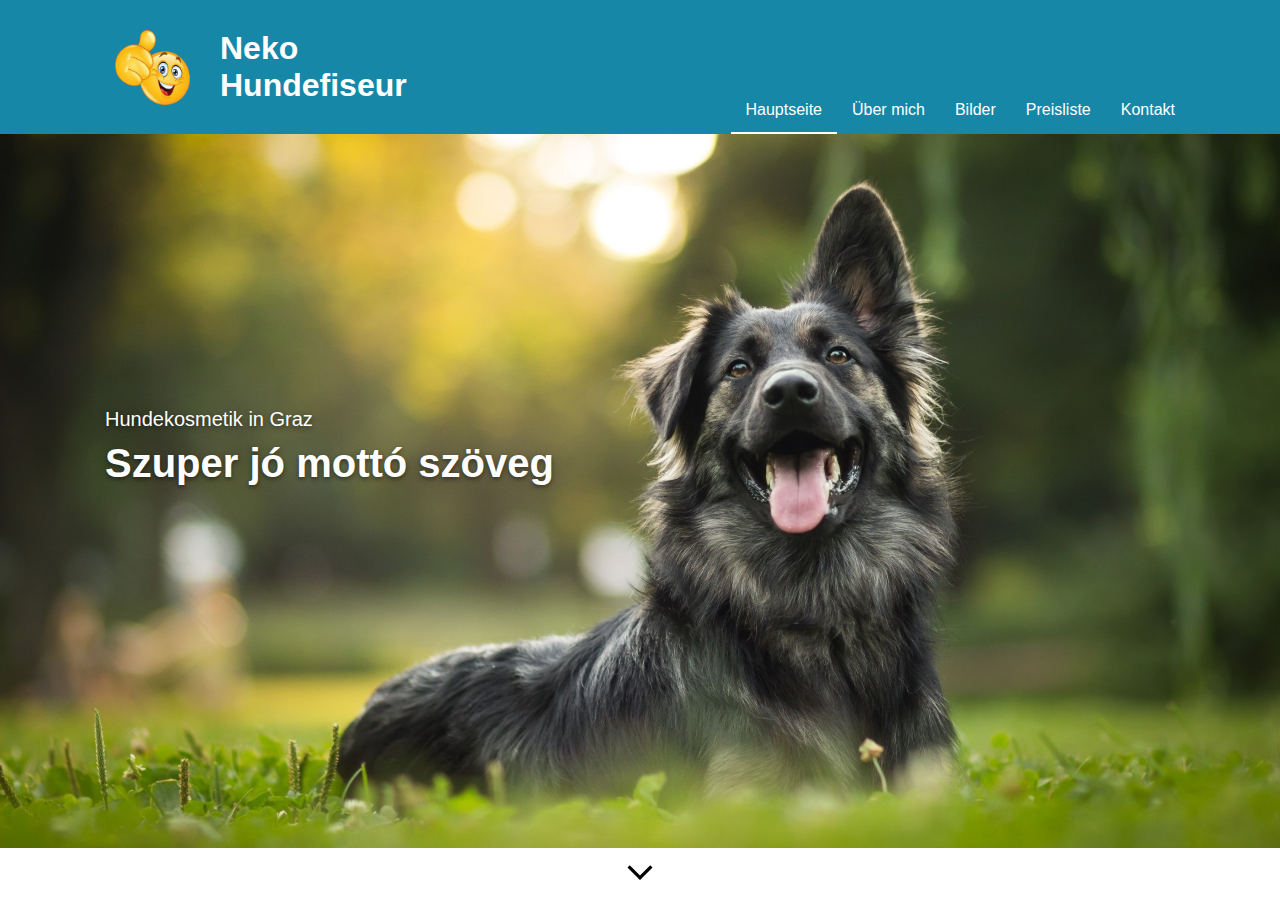
==== website/index.html @ cc39399c "index.html elkezdése" ====
<!DOCTYPE html>
<html lang="en">
<head>
    <meta charset="UTF-8">
    <meta http-equiv="X-UA-Compatible" content="IE=edge">
    <meta name="viewport" content="width=device-width, initial-scale=1.0">
    <title>Document</title>
    <link rel="stylesheet" type="text/css" href="main.css">
</head>
<body>
    <div class="main-div">
        <div style="z-index: 10; width: 100%;">
            <div class="header-div">
                <div class="direction-on-size-3 header-div-content">
                    <input id="check01" type="checkbox" name="menu" />
                    <label for="check01"  class="toolbar-menu-button"><img src="menu_FILL0_wght400_GRAD0_opsz48.svg" alt="menu"></label>
                    <ul class="submenu">
                        <li><a href="index.html">Hauptseite</a></li>
                        <li><a href="about_me.html">Über mich</a></li>
                        <li><a href="pictures.html">Bilder</a></li>
                        <li><a href="price_list.html">Preisliste</a></li>
                        <li><a href="contact.html">Kontakt</a></li>

            
                    </ul>

                    <a href="index.html" class="layout-horizontal header-logo-div">
                        <img src="logo.png" alt="Logo" class="image-logo">
                        <h1 class>Neko<br>Hundefiseur</h1>
                    </a>    
                    <div class="layout-horizontal toolbar-div">
                        <a href="index.html" class="toolbar-button toolbar-button-selected">Hauptseite</a>
                        <a href="about_me.html" class="toolbar-button">Über mich</a>
                        <a href="pictures.html" class="toolbar-button">Bilder</a>
                        <a href="price_list.html" class="toolbar-button">Preisliste</a>
                        <a href="contact.html" class="toolbar-button">Kontakt</a>
                    </div>
                </div>
            </div>
        </div>
        <div class="main-body-div">
            <div class="image-main-div">
                <img src="pami.jpg" alt="Pami kutya">
                <div>
                    <h2>Hundekosmetik in Graz</h2>   
                    <h1>Szuper jó mottó szöveg</h1>   
                </div>
            </div>
            <a href="#mich"><img src="expand_more_FILL0_wght400_GRAD0_opsz48.svg" alt="down arrow" class="more"></a>
            
            <div class="div-content">
                <h3 id="mich">Ein paar Worte über mich</h2>
                <div class="direction-on-size">
                    <img src="norbert.jpg" alt="down arrow" class="large-image">
                    <div class="align-up">
                        <p class="large">Lorem ipsum dolor sit amet consectetur adipisicing elit. Rerum, rem. Laborum consequuntur inventore atque suscipit modi commodi, ab omnis incidunt ipsam hic blanditiis asperiores, minus sequi pariatur architecto quidem perferendis! Officia harum accusamus cum quisquam distinctio, quae nemo. Quibusdam distinctio rerum, consequatur excepturi saepe dolorum accusamus beatae soluta vitae harum ullam. Porro autem nihil perferendis doloremque culpa quae accusantium est laborum aut nesciunt! Earum possimus quae tempora, pariatur odit dolor nihil nostrum soluta commodi, quas dignissimos? Odit debitis illo facere? Vel, et sapiente ipsam ipsa ex nesciunt sit ad doloremque, iusto voluptates animi explicabo aspernatur, accusamus labore fugit non nam.
                        </p>
                        <button onclick="location.href='about_me.html'" type="button">Vollständige Einführung</button>
                    </div>
                </div>   
            </div> 
        </div>
    </div>
</body>
</html>
---- website/main.css ----
html, body, div{
    scroll-behavior: smooth;
}


::-webkit-scrollbar {
    width: 15px;
    background-color: #1687A7;
  }
  
  

  ::-webkit-scrollbar-thumb {
    border-radius: 10px;
    background-color: white;
    border: 3px solid #1687A7;

  }

  ::-webkit-scrollbar-thumb:hover {
    background-color: #D3E0EA;

  }

  ::-webkit-scrollbar-thumb:active {
    background-color: #276678;

  }
  

.layout-horizontal{
    display: flex;
    flex-direction: row;
   flex-wrap: nowrap;
   align-items: center;
}


.image-main-div img{

object-fit: cover;

}

.image-main-div div{

    position:absolute;
    bottom: 50%;
    margin-left: 100px;
    margin-right: 100px;
    color: white;

}

.image-main-div h1{

    font-size: 40px;

}

.image-main-div h2{

    font-size: 20px;
    font-weight: unset;

}

.image-main-div h1, .image-main-div h2{

    text-shadow: 0px 2px 5px rgba(0, 0, 0, 0.5);

}

p.large{
    font-size: large;
}

.large-image{
    width: 400px;
    max-width: 400px;
    min-width: none;
    border-radius: 25px;
    display: block;
    margin-right: 25px;
    align-self: flex-start;
}



body {
    padding: 0;
    margin: 0;
    font-family: 'Rubik', sans-serif;

    
    height: 100%;
    overflow: hidden
}

.more{

    width: 100%;
    height: 50px;

    animation-name: floating; 
    animation-duration: 2s; 
    animation-iteration-count: infinite; 
    animation-timing-function: ease-in-out; 
}

@keyframes floating { 
    0% { transform: translate(0,  -5px); } 
    50%  { transform: translate(0, 5px); } 
    100%   { transform: translate(0, -5px); }     
} 

.main-div{
    display: flex;
    flex-direction: column;
    flex-wrap: nowrap;
    align-items: center;
}



.header-div{
    background-color: #1687A7;
    width: 100%;
}

.header-div-content, .div-content{
    max-width: 1100px;
    margin: auto;
}


.div-content{
    padding-left: 10px;
    padding-right: 10px;
}








.main-body-div{
    overflow-y: scroll;
    height: calc(100vh - 136px);
    width: 100%;

}


.image-main-div, .image-main-div img{
    height: calc(100vh - 136px - 50px);
    width: 100%;
    position: relative;

}

.direction-on-size-3, .direction-on-size{
    display: flex;
    flex-direction: row;
   flex-wrap: nowrap;
   align-items: center;
}

.toolbar-div{
    margin-top: auto;
    margin-left: auto;
}

.image-logo{
    width: 75px;
    height: 75px;
    margin-right: 25px;
}

.header-logo-div{
    margin: 25px;
    width: fit-content;
}

.toolbar-menu-button{
    display: none;
    margin-left: 15px;
    margin-right: 5px;
}

ul.submenu{

    display: none;
    transform: translateY(-159px);
    position: absolute;
    z-index: -20;
    width: 100%;
    list-style-type: none;
    padding: 0;
    background-color: #D3E0EA;
    transition: transform 200ms;
}

@media (max-width: 850px) {

    .large-image{
        width: 100%;
        margin-right: auto;
        margin-left: auto;
        margin-bottom: 15px;

    }

    .main-body-div{
        height: calc(100vh - 136px - 47px); 
    }

    .image-main-div, .image-main-div img{
        height: calc(100vh - 136px - 50px - 49px);   
    }

    .direction-on-size-3, .direction-on-size{
        flex-direction: column;
    }

    .toolbar-div{
        margin-top: 0;
        margin-left: 0;
    }


    .image-main-div h1{

        font-size: 30px;  
    }
    
    .image-main-div h2{
    
        font-size: 20px;   
    }

    .image-main-div div{

     
        margin-left: 66.66px;
        margin-right: 66.66px;
    
    }
    

    @media (max-width: 500px) {

        .main-body-div{
            height: calc(100vh - 136px + 64px);    
        }

        .image-main-div, .image-main-div img{
            height: calc(100vh - 136px - 50px + 64px);   
        }

        .toolbar-button{

            display: none;
    
        }

        .toolbar-menu-button{
            display: unset;

        }
         

        ul.submenu{
            display: block;
        }            

        .direction-on-size-3{
            flex-direction: row;
            position: relative;
        }

        h1{
            font-size: large;
        }

        .image-main-div h1{

            font-size: 25px;  
        }
        
        .image-main-div h2{
        
            font-size: 20px;   
        }

        .image-main-div div{

     
            margin-left: 33.33px;
            margin-right: 33.33px;
        
        }

        .image-logo{
            width: 50px;
            height: 50px;

            margin-right: 10px;
        }

        .header-logo-div{
            margin: 10px;
            width: fit-content;
        }
        
    }
}



.toolbar-button{

    white-space: nowrap;

    text-decoration: none;
    padding: 15px;

    background: 
    linear-gradient(to right, rgba(100, 200, 200, 0), rgba(100, 200, 200, 0)),
    linear-gradient(to right, rgb(255, 255, 255), rgb(255, 255, 255), rgb(255, 255, 255));
  background-size: 100% 2px, 0 2px;
  background-position: 100% 100%, 50% 100%;
  background-repeat: no-repeat;
  transition: background-size 200ms, background-color 200ms;



}

.toolbar-button-selected{
    background-size: 0 2px, 100% 2px;
}

.toolbar-button:hover{

    background-color: rgba(255, 255, 255, 0.2);
}

.toolbar-button:active{
    background-size: 0 2px, 75% 2px;
    background-color: rgba(255, 255, 255, 0.4);
}

.header-div h1, .header-div p, .header-div a{
    color: white;
    text-decoration: none;
}


p, h1, h2, h3, h4{
    margin: 0px;
    padding: 5px;
}



input{
    display: none;
}


ul.submenu li{
    background-color: #D3E0EA;

} 

ul.submenu li a{
    display: block;
    color: black;
    padding: 15px;

} 
  
label {
    position: relative;
    cursor: pointer;
}
  
input:checked~ul.submenu {
    transform: translateY(158px);
}

h3{
    margin-bottom: 10px;
    font-weight:500;
    font-size: x-large;
}

button {
    transition: background-color 200ms;
    cursor: pointer;

    margin-top: 15px;


    background-color: transparent;
    border: 1px solid rgba(0, 0, 0, 0.5);    
    border-radius: 9999px;
    color: #276678;
    padding: 12.5px 25px;
    text-align: center;
    text-decoration: none;
    display: inline-block;
    font-size: large;
    
  }

  button:hover {
    background-color: rgba(0, 0, 0, 0.1);
  }

  button:active {
    background-color: rgba(0, 0, 0, 0.2);
  }


  .align-up{

    align-self: flex-start;
  }
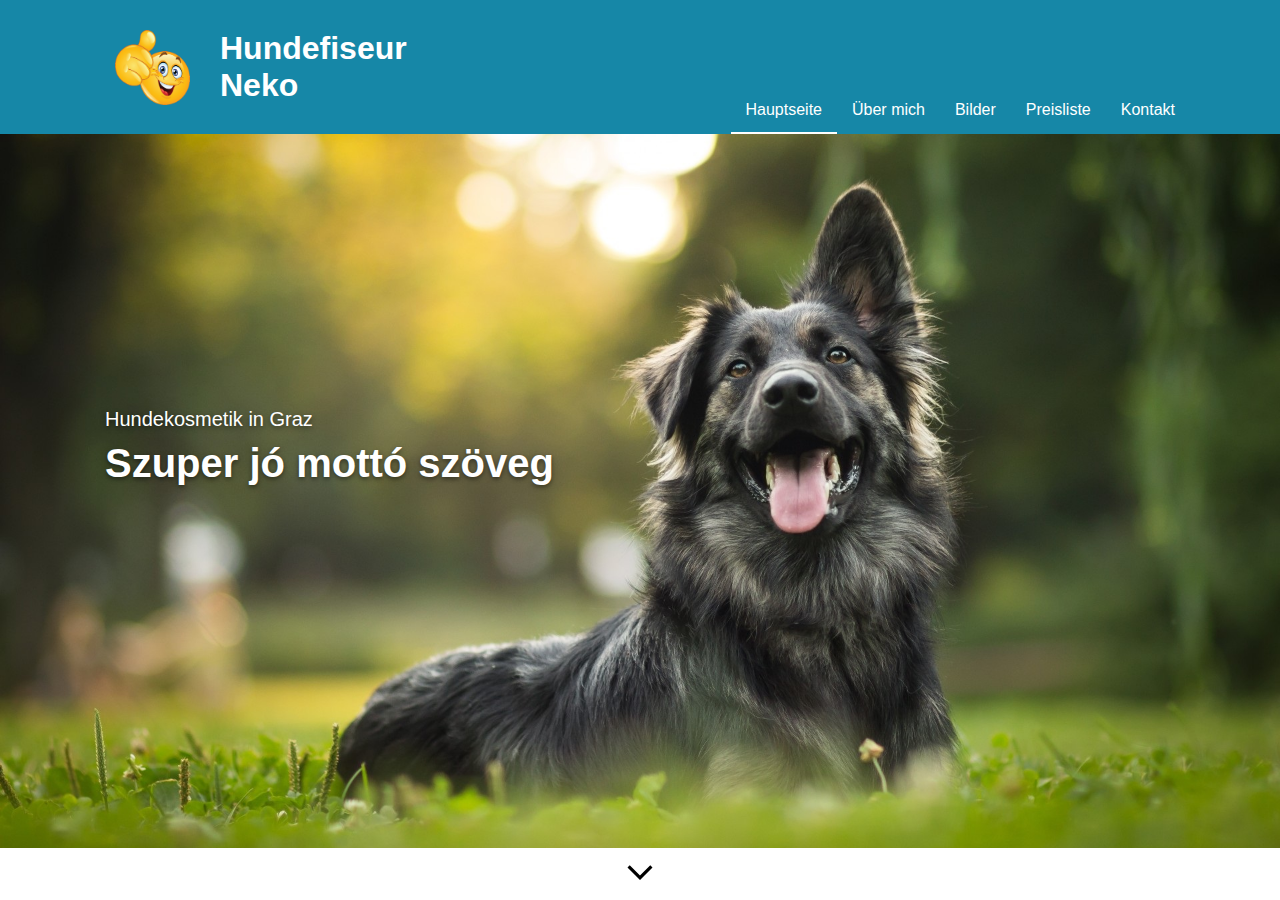
==== commit 677cbbbe: "87zuih" ====
--- a/website/index.html
+++ b/website/index.html
@@ -26,7 +26,7 @@
 
                     <a href="index.html" class="layout-horizontal header-logo-div">
                         <img src="logo.png" alt="Logo" class="image-logo">
-                        <h1 class>Neko<br>Hundefiseur</h1>
+                        <h1 class>Hundefiseur<br>Neko</h1>
                     </a>    
                     <div class="layout-horizontal toolbar-div">
                         <a href="index.html" class="toolbar-button toolbar-button-selected">Hauptseite</a>
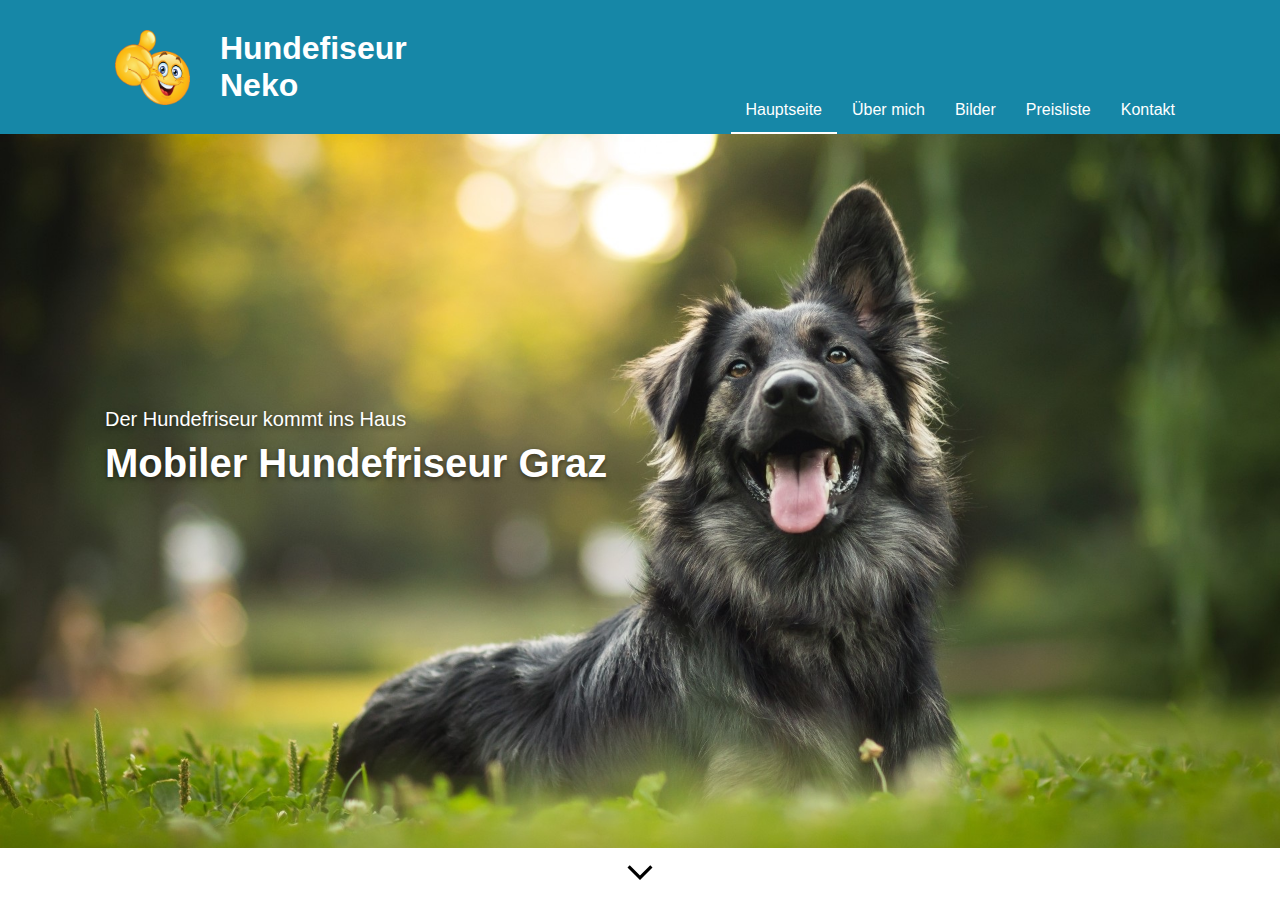
==== commit 9ad82214: "jgzjgghj" ====
--- a/website/index.html
+++ b/website/index.html
@@ -42,22 +42,42 @@
             <div class="image-main-div">
                 <img src="pami.jpg" alt="Pami kutya">
                 <div>
-                    <h2>Hundekosmetik in Graz</h2>   
-                    <h1>Szuper jó mottó szöveg</h1>   
+                    <h2>Der Hundefriseur kommt ins Haus</h2>   
+                    <h1>Mobiler Hundefriseur Graz</h1>   
                 </div>
             </div>
             <a href="#mich"><img src="expand_more_FILL0_wght400_GRAD0_opsz48.svg" alt="down arrow" class="more"></a>
             
             <div class="div-content">
-                <h3 id="mich">Ein paar Worte über mich</h2>
+                <h3 id="mich" style="margin-top: 0px;">Ein paar Worte über mich</h3>
                 <div class="direction-on-size">
                     <img src="norbert.jpg" alt="down arrow" class="large-image">
                     <div class="align-up">
-                        <p class="large">Lorem ipsum dolor sit amet consectetur adipisicing elit. Rerum, rem. Laborum consequuntur inventore atque suscipit modi commodi, ab omnis incidunt ipsam hic blanditiis asperiores, minus sequi pariatur architecto quidem perferendis! Officia harum accusamus cum quisquam distinctio, quae nemo. Quibusdam distinctio rerum, consequatur excepturi saepe dolorum accusamus beatae soluta vitae harum ullam. Porro autem nihil perferendis doloremque culpa quae accusantium est laborum aut nesciunt! Earum possimus quae tempora, pariatur odit dolor nihil nostrum soluta commodi, quas dignissimos? Odit debitis illo facere? Vel, et sapiente ipsam ipsa ex nesciunt sit ad doloremque, iusto voluptates animi explicabo aspernatur, accusamus labore fugit non nam.
+                        <p class="large">Ich habe Tiere schon immer geliebt. Ich habe selbst einen Hund und beschloss 2015, in Ungarn eine Ausbildung zur Hundefriseurin zu machen. Ich habe die Prüfungen mit gutem Erfolg bestanden. Im Jahr 2022 bin ich nach Österreich gezogen und möchte Kunden helfen, die aus irgendeinem Grund nicht zu einem Hundefriseur kommen können. Ich komme gerne zu Ihnen nach Hause und gebe Ihrem Hund eine Schönheitsbehandlung, ohne dass Sie Ihr Haus verlassen müssen.
                         </p>
                         <button onclick="location.href='about_me.html'" type="button">Vollständige Einführung</button>
                     </div>
                 </div>   
+
+                <h3>Előtte utána képek</h3>
+                <div class="align-center">
+                    <div class="direction-on-size">
+                        <img src="norbert.jpg" alt="down arrow" class="larger-image right-margin-on-size">
+                
+                        <img src="norbert.jpg" alt="down arrow" class="larger-image">
+                    </div>   
+                    <div class="direction-on-size margin-top">
+                        <img src="norbert.jpg" alt="down arrow" class="larger-image right-margin-on-size">
+                
+                        <img src="norbert.jpg" alt="down arrow" class="larger-image">
+                    </div>   
+
+                    <button onclick="location.href='pictures.html'" type="button">Több kép</button>
+                </div>
+
+                <h3>Kiemelt szolgáltatások</h3>
+                <button onclick="location.href='price_list.html'" type="button" class="primary" style="margin-right: 10px;">Tovább az árlistára</button>
+                <button onclick="location.href='contact.html'" type="button">Tovább az elérhetőségekre</button>
             </div> 
         </div>
     </div>
--- a/website/main.css
+++ b/website/main.css
@@ -76,17 +76,45 @@
     font-size: large;
 }
 
-.large-image{
-    width: 400px;
-    max-width: 400px;
+.large-image, .larger-image{
+
     min-width: none;
     border-radius: 25px;
     display: block;
     margin-right: 25px;
     align-self: flex-start;
-}
-
-
+    object-fit: cover;
+}
+
+.large-image{
+    max-width: 300px;
+    width: 300px;
+    max-height: 300px;
+    height: 300px;
+}
+
+.margin-top{
+   margin-top: 15px;     
+}
+
+.larger-image{   
+    display: flex !important;
+    align-self: stretch !important;
+    flex: 1;
+    width: 0px;
+    height: 400px;
+    margin-right: 0;
+}
+
+.align-center{
+    margin-left: auto;
+    margin-right: auto;
+    display: flex;
+    flex-direction: column;
+    align-items: center;
+    width: 100%;
+    justify-content: center;
+}
 
 body {
     padding: 0;
@@ -116,6 +144,7 @@
 } 
 
 .main-div{
+
     display: flex;
     flex-direction: column;
     flex-wrap: nowrap;
@@ -138,19 +167,46 @@
 .div-content{
     padding-left: 10px;
     padding-right: 10px;
-}
-
-
-
-
-
-
+    padding-bottom: 20px !important;
+}
+
+.icon{
+    width: 50px;
+    height: 50px;
+    object-fit:contain;
+    margin-right: 25px;
+    margin-bottom: 10px;
+    margin-top: 10px;
+}
+
+.align-hor{
+    display: flex;
+    flex-direction: row;
+}
+
+.contact-text, .contact-text-right{
+    font-size: larger;
+    font-weight: 500;
+    align-self: center;
+
+}
+
+.contact-text{
+
+
+}
+
+.contact-text-right{
+    flex: 1;
+    text-align: right;
+}
 
 
 .main-body-div{
     overflow-y: scroll;
     height: calc(100vh - 136px);
     width: 100%;
+
 
 }
 
@@ -167,6 +223,7 @@
     flex-direction: row;
    flex-wrap: nowrap;
    align-items: center;
+   width: 100%;
 }
 
 .toolbar-div{
@@ -204,9 +261,17 @@
     transition: transform 200ms;
 }
 
+.right-margin-on-size{
+    margin-right: 15px;
+}
+
 @media (max-width: 850px) {
 
-    .large-image{
+    .right-margin-on-size{
+        margin-right: 0px;
+    }
+
+    .large-image, .larger-image{
         width: 100%;
         margin-right: auto;
         margin-left: auto;
@@ -214,6 +279,11 @@
 
     }
 
+    .larger-image{
+        max-width: 100%;
+        min-height: 400px;
+    }
+
     .main-body-div{
         height: calc(100vh - 136px - 47px); 
     }
@@ -249,9 +319,27 @@
         margin-right: 66.66px;
     
     }
+
+ 
     
 
     @media (max-width: 500px) {
+
+        .large-image{
+            aspect-ratio: 1/1;
+            width:100%;
+            height: 100%;
+            min-width: 0px;
+            min-height: 0px;
+        }
+
+        .larger-image{
+            aspect-ratio: 3/2;
+            width: auto;
+            height: auto;
+            min-width: 0;
+            min-height: 0;
+        }
 
         .main-body-div{
             height: calc(100vh - 136px + 64px);    
@@ -396,20 +484,21 @@
 h3{
     margin-bottom: 10px;
     font-weight:500;
+    margin-top: 50px;
     font-size: x-large;
 }
 
-button {
-    transition: background-color 200ms;
+button, .primary {
     cursor: pointer;
 
     margin-top: 15px;
 
-
-    background-color: transparent;
-    border: 1px solid rgba(0, 0, 0, 0.5);    
+    width: fit-content;
+
+
+
     border-radius: 9999px;
-    color: #276678;
+
     padding: 12.5px 25px;
     text-align: center;
     text-decoration: none;
@@ -418,6 +507,13 @@
     
   }
 
+  button{
+    transition: background-color 200ms;
+    background-color: transparent;
+    border: 1px solid rgba(0, 0, 0, 0.5);    
+    color: #276678;
+  }
+
   button:hover {
     background-color: rgba(0, 0, 0, 0.1);
   }
@@ -426,6 +522,24 @@
     background-color: rgba(0, 0, 0, 0.2);
   }
 
+  .primary {
+    transition: filter 200ms;
+    border: none;  
+    background-color: #276678;   
+    color: white;
+    
+  }
+
+  .primary:hover {
+    background-color: #276678;   
+    filter: brightness(133%)
+  }
+
+  .primary:active {
+    background-color: #276678;   
+    filter: brightness(167%)
+  }
+
 
   .align-up{
 
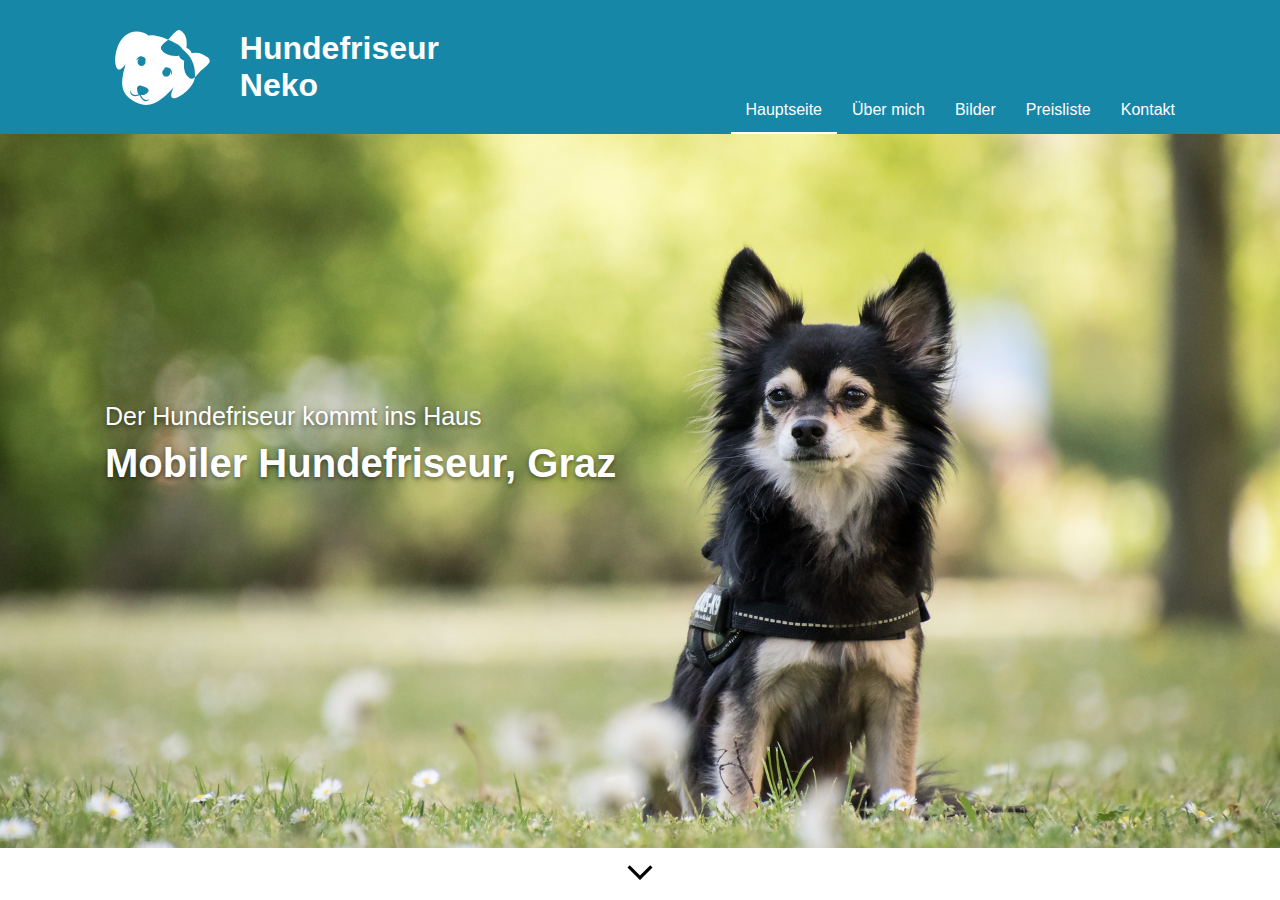
==== commit 4b2e773b: "fi" ====
--- a/website/index.html
+++ b/website/index.html
@@ -1,11 +1,12 @@
 <!DOCTYPE html>
-<html lang="en">
+<html lang="de">
 <head>
     <meta charset="UTF-8">
     <meta http-equiv="X-UA-Compatible" content="IE=edge">
     <meta name="viewport" content="width=device-width, initial-scale=1.0">
-    <title>Document</title>
+    <title>Hundefriseur Neko</title>
     <link rel="stylesheet" type="text/css" href="main.css">
+    <link rel="icon" href="logo.svg" type="image/svg">
 </head>
 <body>
     <div class="main-div">
@@ -13,7 +14,7 @@
             <div class="header-div">
                 <div class="direction-on-size-3 header-div-content">
                     <input id="check01" type="checkbox" name="menu" />
-                    <label for="check01"  class="toolbar-menu-button"><img src="menu_FILL0_wght400_GRAD0_opsz48.svg" alt="menu"></label>
+                    <label for="check01"  class="toolbar-menu-button"><img src="menu.svg" alt="menu"></label>
                     <ul class="submenu">
                         <li><a href="index.html">Hauptseite</a></li>
                         <li><a href="about_me.html">Über mich</a></li>
@@ -25,8 +26,8 @@
                     </ul>
 
                     <a href="index.html" class="layout-horizontal header-logo-div">
-                        <img src="logo.png" alt="Logo" class="image-logo">
-                        <h1 class>Hundefiseur<br>Neko</h1>
+                        <img src="logo.svg" alt="Logo" class="image-logo">
+                        <h1 class>Hundefriseur<br>Neko</h1>
                     </a>    
                     <div class="layout-horizontal toolbar-div">
                         <a href="index.html" class="toolbar-button toolbar-button-selected">Hauptseite</a>
@@ -40,18 +41,18 @@
         </div>
         <div class="main-body-div">
             <div class="image-main-div">
-                <img src="pami.jpg" alt="Pami kutya">
+                <img src="banner.jpg" alt="Pami kutya">
                 <div>
                     <h2>Der Hundefriseur kommt ins Haus</h2>   
-                    <h1>Mobiler Hundefriseur Graz</h1>   
+                    <h1>Mobiler Hundefriseur, Graz</h1>   
                 </div>
             </div>
-            <a href="#mich"><img src="expand_more_FILL0_wght400_GRAD0_opsz48.svg" alt="down arrow" class="more"></a>
+            <a href="#mich"><img src="more.svg" alt="down arrow" class="more"></a>
             
             <div class="div-content">
                 <h3 id="mich" style="margin-top: 0px;">Ein paar Worte über mich</h3>
                 <div class="direction-on-size">
-                    <img src="norbert.jpg" alt="down arrow" class="large-image">
+                    <img src="me.jpg" alt="down arrow" class="large-image">
                     <div class="align-up">
                         <p class="large">Ich habe Tiere schon immer geliebt. Ich habe selbst einen Hund und beschloss 2015, in Ungarn eine Ausbildung zur Hundefriseurin zu machen. Ich habe die Prüfungen mit gutem Erfolg bestanden. Im Jahr 2022 bin ich nach Österreich gezogen und möchte Kunden helfen, die aus irgendeinem Grund nicht zu einem Hundefriseur kommen können. Ich komme gerne zu Ihnen nach Hause und gebe Ihrem Hund eine Schönheitsbehandlung, ohne dass Sie Ihr Haus verlassen müssen.
                         </p>
@@ -59,25 +60,21 @@
                     </div>
                 </div>   
 
-                <h3>Előtte utána képek</h3>
+                <h3>Vorher Nachher</h3>
                 <div class="align-center">
                     <div class="direction-on-size">
-                        <img src="norbert.jpg" alt="down arrow" class="larger-image right-margin-on-size">
+                        <img src="before.png" alt="down arrow" class="larger-image round-left-on-size">
                 
-                        <img src="norbert.jpg" alt="down arrow" class="larger-image">
-                    </div>   
-                    <div class="direction-on-size margin-top">
-                        <img src="norbert.jpg" alt="down arrow" class="larger-image right-margin-on-size">
-                
-                        <img src="norbert.jpg" alt="down arrow" class="larger-image">
-                    </div>   
+                        <img src="after.png" alt="down arrow" class="larger-image round-right-on-size">
+                    </div>    
 
-                    <button onclick="location.href='pictures.html'" type="button">Több kép</button>
+                    <div>
+
+                    <button onclick="location.href='price_list.html'" type="button" class="primary" style="margin-right: 10px;">Zur Preisliste</button>
+                    <button onclick="location.href='contact.html'" type="button"  style="margin-right: 10px;">Zu Kontakten</button>
+                    <button onclick="location.href='pictures.html'" type="button">Mehr Bilder</button>
+                    </div>
                 </div>
-
-                <h3>Kiemelt szolgáltatások</h3>
-                <button onclick="location.href='price_list.html'" type="button" class="primary" style="margin-right: 10px;">Tovább az árlistára</button>
-                <button onclick="location.href='contact.html'" type="button">Tovább az elérhetőségekre</button>
             </div> 
         </div>
     </div>
--- a/website/main.css
+++ b/website/main.css
@@ -13,6 +13,7 @@
 
   ::-webkit-scrollbar-thumb {
     border-radius: 10px;
+    min-height: 20px;
     background-color: white;
     border: 3px solid #1687A7;
 
@@ -37,6 +38,17 @@
 }
 
 
+.fb-page{
+    margin-top: 15px;
+    width: 335px;
+    margin-left: auto;
+    margin-right: auto;
+    display: flex;
+
+    justify-content: center;
+
+}
+
 .image-main-div img{
 
 object-fit: cover;
@@ -55,16 +67,18 @@
 
 .image-main-div h1{
 
-    font-size: 40px;
+    font-size: 50px;
 
 }
 
 .image-main-div h2{
 
-    font-size: 20px;
+    font-size: 30px;
     font-weight: unset;
 
 }
+
+
 
 .image-main-div h1, .image-main-div h2{
 
@@ -76,9 +90,9 @@
     font-size: large;
 }
 
-.large-image, .larger-image{
-
-    min-width: none;
+.large-image, .larger-image, .mt-image, .full-image{
+
+    min-width: auto;
     border-radius: 25px;
     display: block;
     margin-right: 25px;
@@ -86,12 +100,36 @@
     object-fit: cover;
 }
 
-.large-image{
+.full-image{
+    max-width: 400px;
+    width: 100%;
+    min-width: 0px;
+    height: auto;
+}
+
+.large-image, .mt-image{
     max-width: 300px;
     width: 300px;
     max-height: 300px;
     height: 300px;
 }
+
+.mt-image{
+    margin: 7.5px ;
+}
+
+.flex-flow{
+    margin-left: auto;
+    margin-right: auto;
+    width: fit-content;
+    display: flex;
+    flex-direction:row;
+    flex-wrap: wrap;
+    align-items: center;
+    align-self: center;
+    justify-content: center;
+}
+
 
 .margin-top{
    margin-top: 15px;     
@@ -232,7 +270,7 @@
 }
 
 .image-logo{
-    width: 75px;
+    width: auto;
     height: 75px;
     margin-right: 25px;
 }
@@ -251,7 +289,7 @@
 ul.submenu{
 
     display: none;
-    transform: translateY(-159px);
+    transform: translateY(-87px);
     position: absolute;
     z-index: -20;
     width: 100%;
@@ -265,7 +303,76 @@
     margin-right: 15px;
 }
 
-@media (max-width: 850px) {
+.table{
+    background-color: #D3E0EA;
+    padding: 25px;
+}
+
+.top-left{
+    border-top-left-radius: 25px;
+    margin-right: 2.5px;
+    margin-bottom: 2.5px;
+}
+
+.top-right{
+    border-top-right-radius: 25px;
+    margin-bottom: 2.5px;
+}
+
+.bottom-left{
+    border-bottom-left-radius: 25px;
+    margin-right: 2.5px;
+}
+
+.bottom-right{
+    border-bottom-right-radius: 25px;
+}
+
+.table > p{
+    font-size: larger;
+}
+
+.round-left-on-size{
+    margin-top: 0px !important;
+    margin-left: 0px !important;
+    margin-bottom: 0px !important;
+    margin-right: 2.5px !important;
+    border-top-left-radius: 25px;
+    border-bottom-left-radius: 25px;
+    border-top-right-radius: 0px;
+    border-bottom-right-radius: 0px;
+    
+}
+
+.round-right-on-size{
+    margin-top: 0px !important;
+    margin-left: 0px !important;
+    margin-bottom: 0px !important;
+    margin-right: 0px !important;
+    border-top-left-radius: 0px;
+    border-bottom-left-radius: 0px;
+    border-top-right-radius: 25px;
+    border-bottom-right-radius: 25px;
+}
+
+@media (max-width: 1300px) {
+
+    .image-main-div h1{
+
+        font-size: 40px;
+    
+    }
+    
+    .image-main-div h2{
+    
+        font-size: 25px;
+        font-weight: unset;
+    
+    }
+
+
+
+@media (max-width: 855px) {
 
     .right-margin-on-size{
         margin-right: 0px;
@@ -273,15 +380,20 @@
 
     .large-image, .larger-image{
         width: 100%;
+
+    }
+
+    .large-image, .larger-image, .full-image{
         margin-right: auto;
         margin-left: auto;
         margin-bottom: 15px;
-
-    }
+    }
+
+
 
     .larger-image{
         max-width: 100%;
-        min-height: 400px;
+        max-height: 400px;
     }
 
     .main-body-div{
@@ -320,11 +432,34 @@
     
     }
 
- 
+        .round-left-on-size{
+            margin-top: 0px !important;
+            margin-left: auto !important;
+            margin-right: auto !important;
+            margin-bottom: 2.5px !important;
+            border-top-left-radius: 25px;
+            border-bottom-left-radius: 0px;
+            border-top-right-radius: 25px;
+            border-bottom-right-radius: 0px;
+            
+        }
+        
+        .round-right-on-size{
+            margin-top: 0px !important;
+            margin-left: auto !important;
+            margin-right: auto !important;
+            margin-bottom: 0px !important;
+            border-top-left-radius: 0px;
+            border-bottom-left-radius: 25px;
+            border-top-right-radius: 0px;
+            border-bottom-right-radius: 25px;
+        }
     
 
     @media (max-width: 500px) {
 
+
+        
         .large-image{
             aspect-ratio: 1/1;
             width:100%;
@@ -333,13 +468,17 @@
             min-height: 0px;
         }
 
-        .larger-image{
+        .larger-image, .mt-image{
             aspect-ratio: 3/2;
             width: auto;
+            max-width: 100%;
             height: auto;
+            max-height: auto;
             min-width: 0;
             min-height: 0;
         }
+
+ 
 
         .main-body-div{
             height: calc(100vh - 136px + 64px);    
@@ -403,10 +542,28 @@
             margin: 10px;
             width: fit-content;
         }
+
+        .icon{
+            width: 30px;
+            height: 30px;
+            object-fit:contain;
+            margin-right: 7.5px;
+            margin-bottom: 5px;
+            margin-top: 5px;
+        }
         
-    }
-}
-
+        .contact-text, .contact-text-right{
+            font-size:medium;
+            font-weight: 400;
+            align-self: center;
+        
+        }
+    
+        
+    }
+}
+
+}
 
 
 .toolbar-button{
